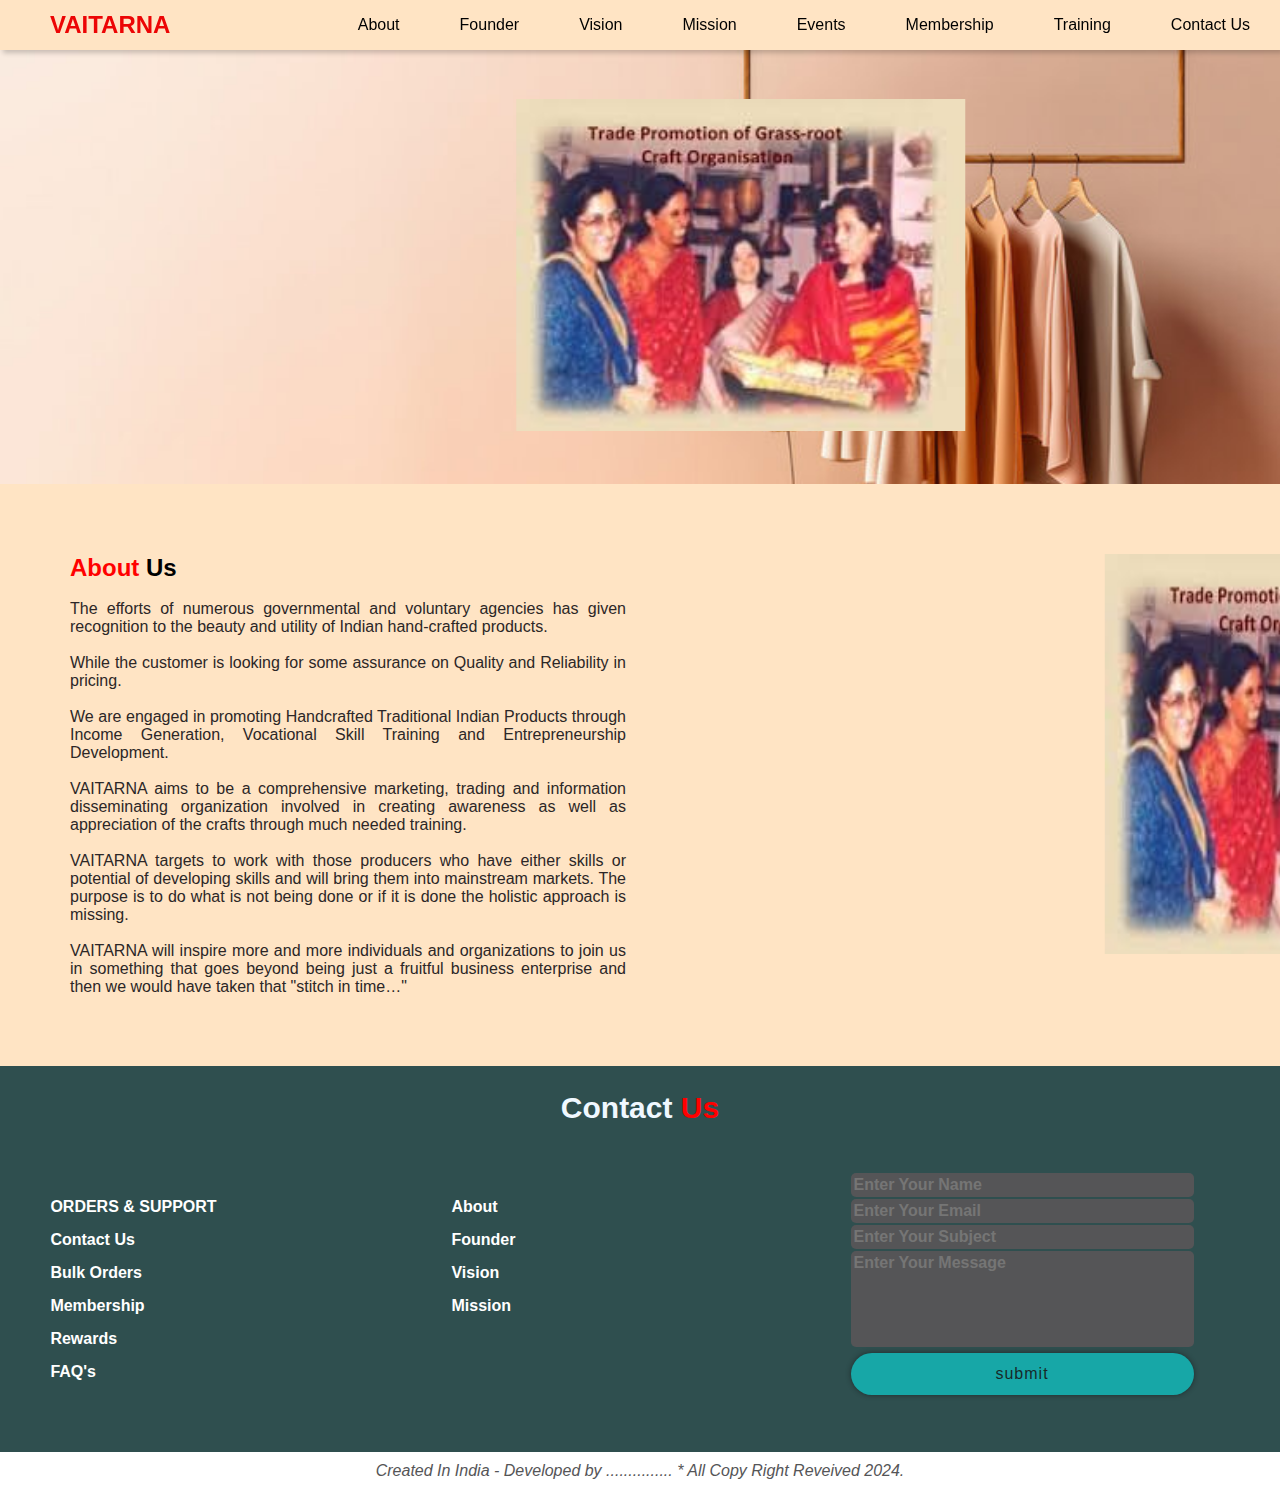
==== index.html @ c10f3e07 "Add files via upload" ====
<!DOCTYPE html>
<html lang="en">

<head>
    <meta charset="UTF-8">
    <meta name="viewport" content="width=device-width, initial-scale=1.0">
    <title>Vatrana</title>
    <link rel="stylesheet" href="index.css">
    <link rel="stylesheet" href="schroll.css">
    <link rel="stylesheet" href="https://cdnjs.cloudflare.com/ajax/libs/font-awesome/6.5.2/css/all.min.css" integrity="sha512-SnH5WK+bZxgPHs44uWIX+LLJAJ9/2PkPKZ5QiAj6Ta86w+fsb2TkcmfRyVX3pBnMFcV7oQPJkl9QevSCWr3W6A==" crossorigin="anonymous" referrerpolicy="no-referrer" />
    <script src="script.js"></script>
</head>


<body>
    <div class="header">
        <div class="logo">
            <a href=""><h2>VAITARNA</h2></a>
        </div>
        <Div class="menu">
            <nav>
                <ul class="sidebar">
                    <li onclick = hideSidebar()><a href="#"><svg xmlns="http://www.w3.org/2000/svg" height="26" viewBox="0 -960 960 960" width="26"><path d="m256-200-56-56 224-224-224-224 56-56 224 224 224-224 56 56-224 224 224 224-56 56-224-224-224 224Z"/></svg></a></li>
                    <li><a href="#about">ABOUT</a></li>
                    <li><a href="founder.html">FOUNDER</a></li>
                    <li><a href="founder.html">VISION</a></li>
                    <li><a href="mission.html">MISSION</a></li>
                    <li><a href="mission.html">EVENTS</a></li>
                    <li><a href="#">MEMBERSHIP</a></li>
                    <li><a href="#">TRAINING</a></li>
                    <li><a href="#contact">Contact Us</a></li>
                </ul>
                <ul>
                    <li class="hideOnMobile"><a href="#about">About</a></li>
                    <li class="hideOnMobile"><a href="founder.html">Founder</a></li>
                    <li class="hideOnMobile"><a href="founder.html">Vision</a></li>
                    <li class="hideOnMobile"><a href="mission.html">Mission</a></li>
                    <li class="hideOnMobile"><a href="mission.html">Events</a></li>
                    <li class="hideOnMobile"><a href="#">Membership</a></li>
                    <li class="hideOnMobile"><a href="#">Training</a></li>
                    <li class="hideOnMobile"><a href="#contact">Contact Us</a></li>
                    <li class="menu-button" onclick=showSidebar()><a href="#"><svg xmlns="http://www.w3.org/2000/svg" height="26" viewBox="0 -960 960 960" width="26"><path d="M120-240v-80h720v80H120Zm0-200v-80h720v80H120Zm0-200v-80h720v80H120Z"/></svg></a></li>
                </ul>
            </nav>
        </Div>
     </div>

<!-- ----------------------------------------------------------------------------------------- -->
    <Section class="home-image">
        <div class="about-img">
            <img src="/images/front-img-2.jpeg" alt="#">
            
        </div>
    </Section>

<!-- ----------------------------------------------------------------------------------------- -->

     <section id="about" class="home-front" >
        <div class="about-1">
            <h2>About <span>Us</span></h2>
            <br>
            <p>The efforts of numerous governmental and voluntary agencies has given recognition 
                to the beauty and utility of Indian hand-crafted products.</p>
            <br>
            <p>While the customer is looking for some assurance on Quality and Reliability in pricing.</p>
            <br>
            <p>
                We are engaged in promoting Handcrafted Traditional Indian Products through Income Generation, 
                Vocational Skill Training and Entrepreneurship Development.</p>
            <br>
            <p>VAITARNA aims to be a comprehensive marketing, trading and information disseminating organization 
                involved in creating awareness as well as appreciation of the crafts through much needed training.</p>
            <br>
            <p>VAITARNA targets to work with those producers who have either skills or potential of developing skills and will bring them into mainstream markets. 
                The purpose is to do what is not being done or if it is done the holistic approach is missing.</p>
            <br>
            <p>VAITARNA will inspire more and more individuals and organizations to join us in something that goes beyond being just a fruitful business enterprise and then we would have taken that
                "stitch in time…"</p>

        </div>
        <div class="about-img-div">
            <div class="about-img-2" id="aboutImgContainer">
                <img src="/images/front-img-2.jpeg" alt="">
            </div>
        </div>
     </section>

<!-- ----------------------------------------------------------------------------------------- -->


<footer id="contact">
    <div class="footer-div">
        <div class="head">
            <h2>Contact <span>Us</span></h2>
        </div>
        <div class="col">
            <div class="col-1">
                <ul>
                    <li><a href="#">ORDERS & SUPPORT</a></li>
                    <li><a href="#">Contact Us</a></li>
                    <li><a href="#">Bulk Orders</a></li>
                    <li><a href="#">Membership</a></li>
                    <li><a href="#">Rewards</a></li>
                    <li><a href="#">FAQ's</a></li>
                    
                </ul>
            </div>
            <div class="col-1">
                <ul>
                    <li><a href="#">About</a></li>
                    <li><a href="#">Founder</a></li>
                    <li><a href="#">Vision</a></li>
                    <li><a href="#">Mission</a></li>
                    <div class="social">
                        <a href="#"><i class="fa-solid fa-phone"></i></a>
                        <a href="#"><i class="fa-brands fa-whatsapp"></i></a>
                        <a href="#"><i class="fa-solid fa-envelope"></i></a>
                        <a href="#"><i class="fa-brands fa-facebook"></i></a>
                        <a href="#"><i class="fa-brands fa-youtube"></i></a>
                    </div>
                </ul>
                
            </div>

            <div class="col-3">
                <div class="contact-form">
                    <form action="">
                        <input type="" placeholder="Enter Your Name" required>
                        <input type="email" placeholder="Enter Your Email" required>
                        <input type="" placeholder="Enter Your Subject" >
                        <textarea name="" id="" cols="20" rows="5" placeholder="Enter Your Message" required></textarea>
                        <input type="submit" value="submit" class="send">
                    </form>
                </div>
            </div>
        </div>
    </div>
</footer>
<section class="copy-right">
    <p><em> Created In India - Developed by ...............   *  All Copy Right Reveived <i class="fa-solid fa-copyright"></i>  2024. </em></p>
</section>

</body>

</html>
---- index.css ----
* {
    margin: 0px;
    padding: opx;
    font-family: 'Poppins', sans-serif;
    box-sizing: border-box;
    text-decoration: none;
}


body {
    min-height: 100vh;
    font-family: 'Segoe UI', Tahoma, Geneva, Verdana, sans-serif;
}

.header {
    
    display: flex;
    background-color: bisque;
    backdrop-filter: blur(10px);
    box-shadow: 3px 3px 5px rgba(0, 0, 0, 0.2);
    height: 50px;
    justify-content: space-between;
}

.logo {
    line-height: 50px;
    padding-left: 50px;
    
}

.logo h2{
     color: rgb(236, 5, 5);
}

nav ul {
    width: 100%;
    list-style: none;
    display: flex;
    justify-content: flex-end;
    align-items: center;
}

nav a {
    height: 100%;
    padding: 0 30px;
    text-decoration: none;
    display: flex;
    align-items: center;
    color: black;
    height: 50px;
}

nav a:hover {
    background-color: coral;
}

/* --------------------------------- */
.sidebar {
    position: fixed;
    top: 0;
    right: 0;
    height: 100vh;
    width: 250px;
    z-index: 1000;
    background-color:bisque;
    /* backdrop-filter: blur(10px); */
    box-shadow: -10px 0 -10px rgba(0, 0, 0, 0.5);
    display: none;
    flex-direction: column;
    align-items: flex-start;
    justify-content: flex-start;
}

.sidebar li {
    width: 100%;
}

.sidebar a {
    width: 100%;
}

.menu-button {
    display: none;
}

@media (max-width:800px) {
    .hideOnMobile {
        display: none;
    }
    .menu-button {
        display: block;
    }
    .home-image{
        justify-content: center;
    }

}

@media(max-width:400px) {
    .sidebar {
        width: 100%;
    }
    .home-image{
        justify-content: center;
    }
}

/* ------------------------------------------------------------------------------------------- */

/* ----------------------------------------home-front----------------------------------------- */

.home-image{
    display: flex;
    width: 100%;
    padding: 40px;
    background-image: url(/images/background.jpg);
    background-size: cover;
    /* background-repeat: no-repeat;
    background-position: center; */
}

.about-img {
    justify-content: center;
    /* overflow: auto; */
    align-items: center;
    position: relative;
    /* z-index: 1; */
}

.about-img img{
    padding: 2%;
    width: 100%;
    height: 350px;
    align-items: center;
    transform: translateX(100%);
    animation: slideInFromLeft 1.5s ease forwards;
}

@keyframes slideInFromLeft {
    0% {
        opacity: 0;
        transform: translateX(-100%);
    }
    100% {
        opacity: 1;
        transform: translateX(0);
    }
}
/* --------------------------------------------------------------------------------------------- */



/* ----------------------------------------home-front----------------------------------------- */
.home-front{
    width: 100%;
    height: auto;
    background-color: bisque;
    display: flex;
    flex-wrap: wrap;
    justify-content: space-between;
    padding: 50px;

  
}

.about-1 h2{
    color: red;
    align-items: center;
    justify-content: center;
}
.about-1 span{
    color: black;
}

.about-1{
    width: 50%;
    text-align: justify;
    flex: 1;
    padding: 20px;
    /* box-shadow: 0 0 10px rgba(250, 92, 92, 0.1); */
}

.about-1 p{
    color: rgb(44, 39, 39);
}

.about-img-div{
   
    justify-content: center; /* Center image horizontally */
    align-items: center; 
}
.about-img-2{
    width: 100%;
    align-items: center;
    /* flex: 1; */
    flex-wrap: wrap;
    /* justify-content: center; 
    align-items: center;  */
}

.about-img-2 img{
    /* flex: 1; */
    width: 70%;
    height: 400px;
    padding: 10 ;
    margin-left: 50px;
    margin-top: 20px;
    
    transform: translateX(100%);

    /* max-width: 100%; 
    height: auto;
    max-height: 400px; */


}


.about-img-2.slide-in img {
    animation: slideInFromRight 1.5s ease forwards;
}

@keyframes slideInFromRight {
    0% {
        opacity: 0;
        transform: translateX(100%);
    }
    100% {
        opacity: 1;
        transform: translateX(0);
    }
}

/* ----------------------------------------footer----------------------------------------- */

.footer-div{
    background-color: darkslategray;
    max-width: 100%;
    height: auto;
    display: flex;
    flex-direction: column;
    align-items: center;
}
.head h2{
    width: 100%;
    margin-top: 25px;
    justify-content: center;
    color: aliceblue;
    font-size: 30px;
}

.head span{
    color: red;
    font-size: 30px;
}

.col{
    display: flex;
    flex-wrap: wrap;
    justify-content: space-between;
    align-items: center;
    width: 100%;
    padding: 3%;
    flex: 1;
}

.col-1{
    width: 20%;
    height: 200px;
    padding: 10px;
    justify-content: center;
    flex: 1;

}


.col-1 ul {
    width: 100%;
    list-style: none;
    align-items: center;
    padding: 0px;
}

.col-1 ul li {
    margin-bottom: 15px;
    font-weight: bold;
    
}

.col-1 ul li a{
    color: white;
}

.col-1 ul li :hover, .social a:hover{
    font-weight: bold;
    color: red ;
    text-shadow: 0 0 10px rgba(255, 0, 0, 0.5);
}

.col-1 a {
    height: 100%;
    padding: 2px;
    text-decoration: none;
    align-items: center;
}

.social{
    margin-top: 30px;
    justify-content: space-between;
}
.social a{
    color: white;
    font-size: 20px;
    
}




.col-3{
    width: 50%;
    height: 250px;
    padding: 10px;
    flex: 1;
}


/* .contact-form form{
 width: 100%;
 height: auto;

} */

.contact-form form input,form textarea{
    border: none;
    outline: none;
    width: 90%;
    padding: 3px;
    background:#555557;
    color: #000000;
    font-size: 1rem;
    font-weight: 600;
    margin-bottom: 2px;
    border-radius: 5px;
    align-items: center;

}

.contact-form textarea{
    resize: none; 
    height: auto;
} 

.contact-form form .send{
    display: inline-block;
    padding: 12px 28px;
    background: aqua;
    border-radius: 40px;
    color: red;
    font-size: 16px;
    color: black;
    letter-spacing: 1px;
    text-decoration: none;
    font-weight: 500;
    opacity: 50%; 
    animation-delay: 2s;
   animation: slideTop 1s ease forwards;
    box-shadow: 0 0 5px rgb(19, 10, 11);
}

.contact-form form .send:hover{
    background-color: yellow;
    color: black;
    box-shadow: 0 0 20px aqua;
}

.copy-right{
    height: 30px;
    width: 100%;
    margin-top: 10px; 
    margin-bottom: 10px;
    align-items: center;
    justify-content: center;
    text-align: center;
}
.copy-right p{
   color: #555557;

}




/* -----------------------------------------------Founder-page----------------------------------------------- */

.sec-1{

    width: 100%;
    padding: 2%;
    height: auto;
    display: flex;
    flex-wrap: wrap;
    justify-content: space-between;
    align-items: center;
    background-color: beige;
    text-align: justify;
    
}

.sec-1-col p{
    color: #555557;
}

.sec-1-head{
    margin-top: 20px;
    width: 100%;
    text-align: center;
}
.sec-1-head h2{
    color: red;
    font-weight: bold;
    font-size: 30px;

}

.sec-1-head span{
    color: rgb(8, 8, 8);
    font-weight: bold;
    font-size: 25px;
}

.sec-1-list{
    width: 100%;
    padding: 5%;
    height: auto;
    display: flex;
    flex-wrap: wrap;
    justify-content: center;
    align-items: center;
}

.sec-1-col{
    /* width: 50%; */
    display: flex;
    flex-wrap: wrap;
    /* align-items: center;
    justify-content: center; */
}

.sec-1-img{
    margin-top: 20px;
    width: 100%;
    display: flex;
    flex-wrap: wrap;
    justify-content: center;
    align-items: center;
}

.sec-1-img img{
    border-radius: 10px;
    /* margin: 5%;
    padding: 5%; */
    box-shadow: 0 0 5px rgb(19, 10, 11);
}




.sec-2{
    max-width: 100%;
    height: auto;
    padding: 2%;
    background-color: darkslategray;

}

/* .sec-2-head{
    align-items: center;
    justify-content: center;
} */

.sec-2-head h2{
    color: red;
    font-weight: bold;
    font-size: 30px;
    text-align: center;
    margin-bottom: 20px;

}

.sec-2-head span{
    color: white;
    font-weight: bold;
    font-size: 25px;
}

.line {
    height: 5px;
    background: linear-gradient(to right, 
        rgba(255,0,0,1) 0%, 
        rgba(255,165,0,1) 14.3%, 
        rgba(255,255,0,1) 28.6%, 
        rgba(0,255,0,1) 42.9%, 
        rgba(0,127,255,1) 57.2%, 
        rgba(0,0,255,1) 71.5%, 
        rgba(139,0,255,1) 85.8%, 
        rgba(255,0,0,1) 100%
    );
}

.sec-2-list{
    padding: 5%;
    height: auto;
    display: flex;
    flex-wrap: wrap;
    justify-content: space-around;
    align-items: center;

}
.sec-2-col{
    align-items: center;
    justify-content: center;
    text-align: justify;
    color: rgb(40, 241, 141);
    font-weight: bold;

}

.sec-2-col ul li{
    width: 100%;
    list-style:circle;
    justify-content: center;
    text-align: justify;
    /* align-items: center; */
    margin-top: 3px;
    margin-top: 10px;
    
}

.sec-2-col  a{
    color: antiquewhite;
}

.sec-2-col a:hover{
    color: rgb(253, 3, 3);
}


.ev-image{
    width: 100%;
    height: auto;
    padding: 2%;  
    background-color: aliceblue;  
}

.ev-images{
    width: 100%;
    height: auto;
    display: flex;
    flex-wrap: wrap;
    justify-content: space-around; 
}

.ev-images img{
    height: 200px;
    width: 200px;
    border-radius: 10px;
    filter: grayscale(100%);
    transition: filter 0.4s ease, transform 0.4s ease; 
    /* transform-origin: bottom; */

}

.ev-images img:hover {
    filter: grayscale(0%);
    transform: scaleY(1.3);
}
---- schroll.css ----
::-webkit-scrollbar {
    width: 10px;
  }
  
  
  ::-webkit-scrollbar-track {
    background: #f1f1f1; 
  }
  

  ::-webkit-scrollbar-thumb {
    background: linear-gradient(to bottom, #e1f56e, #eeeb43); 
    border-radius: 6px; 
  }
  

  ::-webkit-scrollbar-thumb:hover {
    background: linear-gradient(to bottom, #1de0a6, #2E8B57);
  }
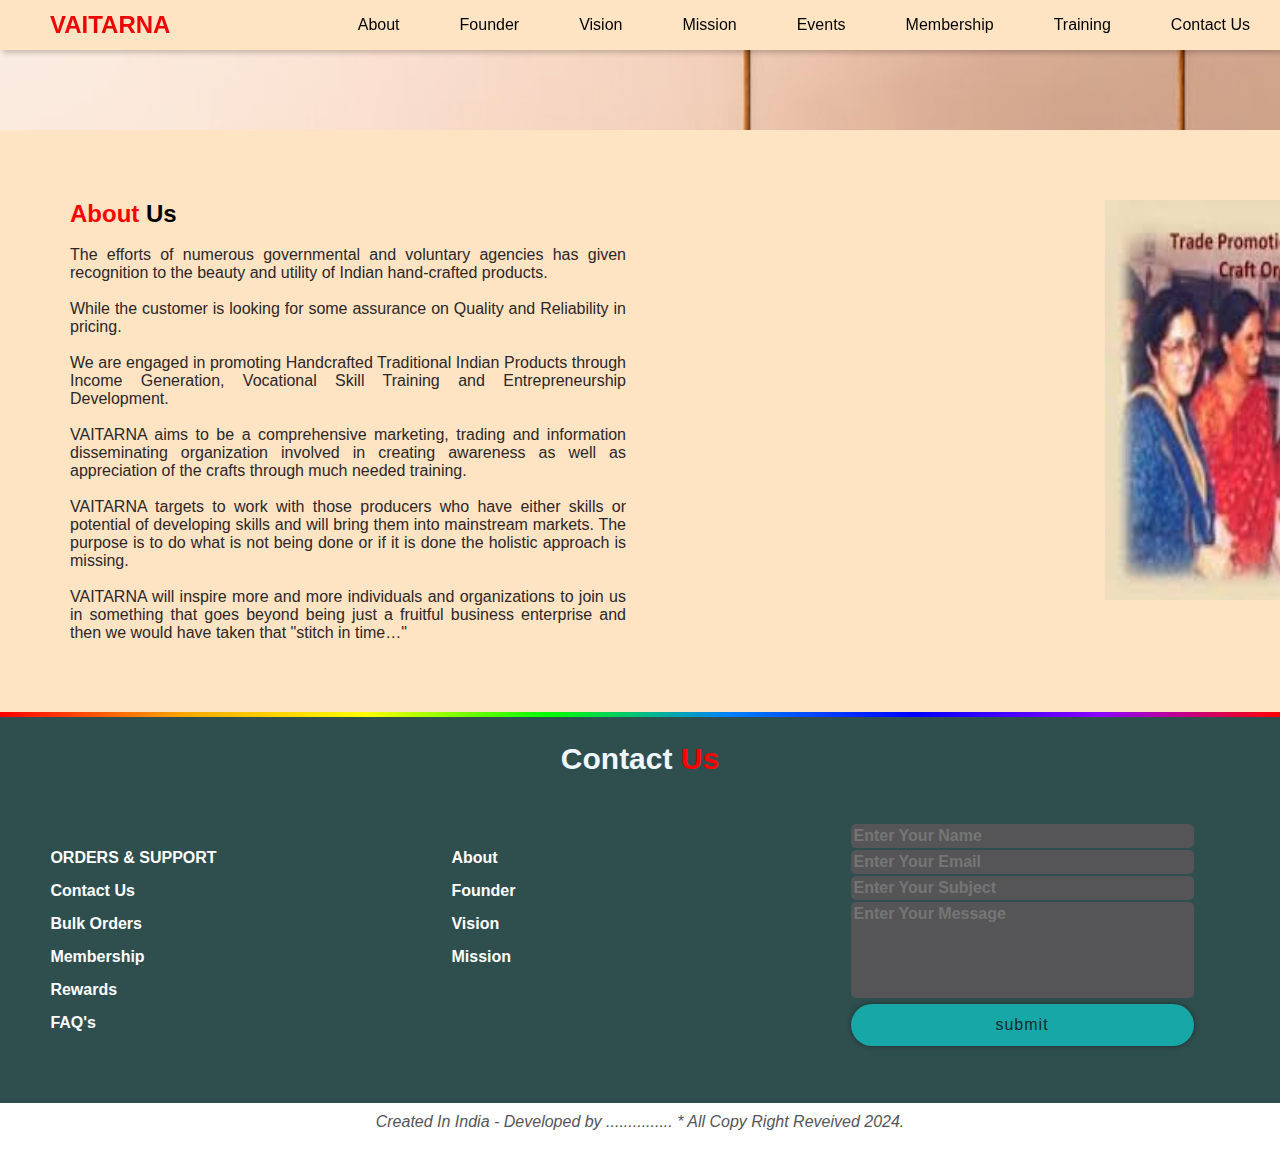
==== commit df28126a: "Update index.html" ====
--- a/index.html
+++ b/index.html
@@ -26,8 +26,8 @@
                     <li><a href="founder.html">VISION</a></li>
                     <li><a href="mission.html">MISSION</a></li>
                     <li><a href="mission.html">EVENTS</a></li>
-                    <li><a href="#">MEMBERSHIP</a></li>
-                    <li><a href="#">TRAINING</a></li>
+                    <li><a href="membership.html">MEMBERSHIP</a></li>
+                    <li><a href="#training">TRAINING</a></li>
                     <li><a href="#contact">Contact Us</a></li>
                 </ul>
                 <ul>
@@ -36,8 +36,8 @@
                     <li class="hideOnMobile"><a href="founder.html">Vision</a></li>
                     <li class="hideOnMobile"><a href="mission.html">Mission</a></li>
                     <li class="hideOnMobile"><a href="mission.html">Events</a></li>
-                    <li class="hideOnMobile"><a href="#">Membership</a></li>
-                    <li class="hideOnMobile"><a href="#">Training</a></li>
+                    <li class="hideOnMobile"><a href="membership.html">Membership</a></li>
+                    <li class="hideOnMobile"><a href="#training">Training</a></li>
                     <li class="hideOnMobile"><a href="#contact">Contact Us</a></li>
                     <li class="menu-button" onclick=showSidebar()><a href="#"><svg xmlns="http://www.w3.org/2000/svg" height="26" viewBox="0 -960 960 960" width="26"><path d="M120-240v-80h720v80H120Zm0-200v-80h720v80H120Zm0-200v-80h720v80H120Z"/></svg></a></li>
                 </ul>
@@ -47,10 +47,7 @@
 
 <!-- ----------------------------------------------------------------------------------------- -->
     <Section class="home-image">
-        <div class="about-img">
-            <img src="/images/front-img-2.jpeg" alt="#">
-            
-        </div>
+        <!-- <div>Vatrana</div> -->
     </Section>
 
 <!-- ----------------------------------------------------------------------------------------- -->
@@ -87,7 +84,7 @@
 
 <!-- ----------------------------------------------------------------------------------------- -->
 
-
+<div class="line"></div>
 <footer id="contact">
     <div class="footer-div">
         <div class="head">
@@ -141,5 +138,4 @@
 </section>
 
 </body>
-
-</html>+</html>
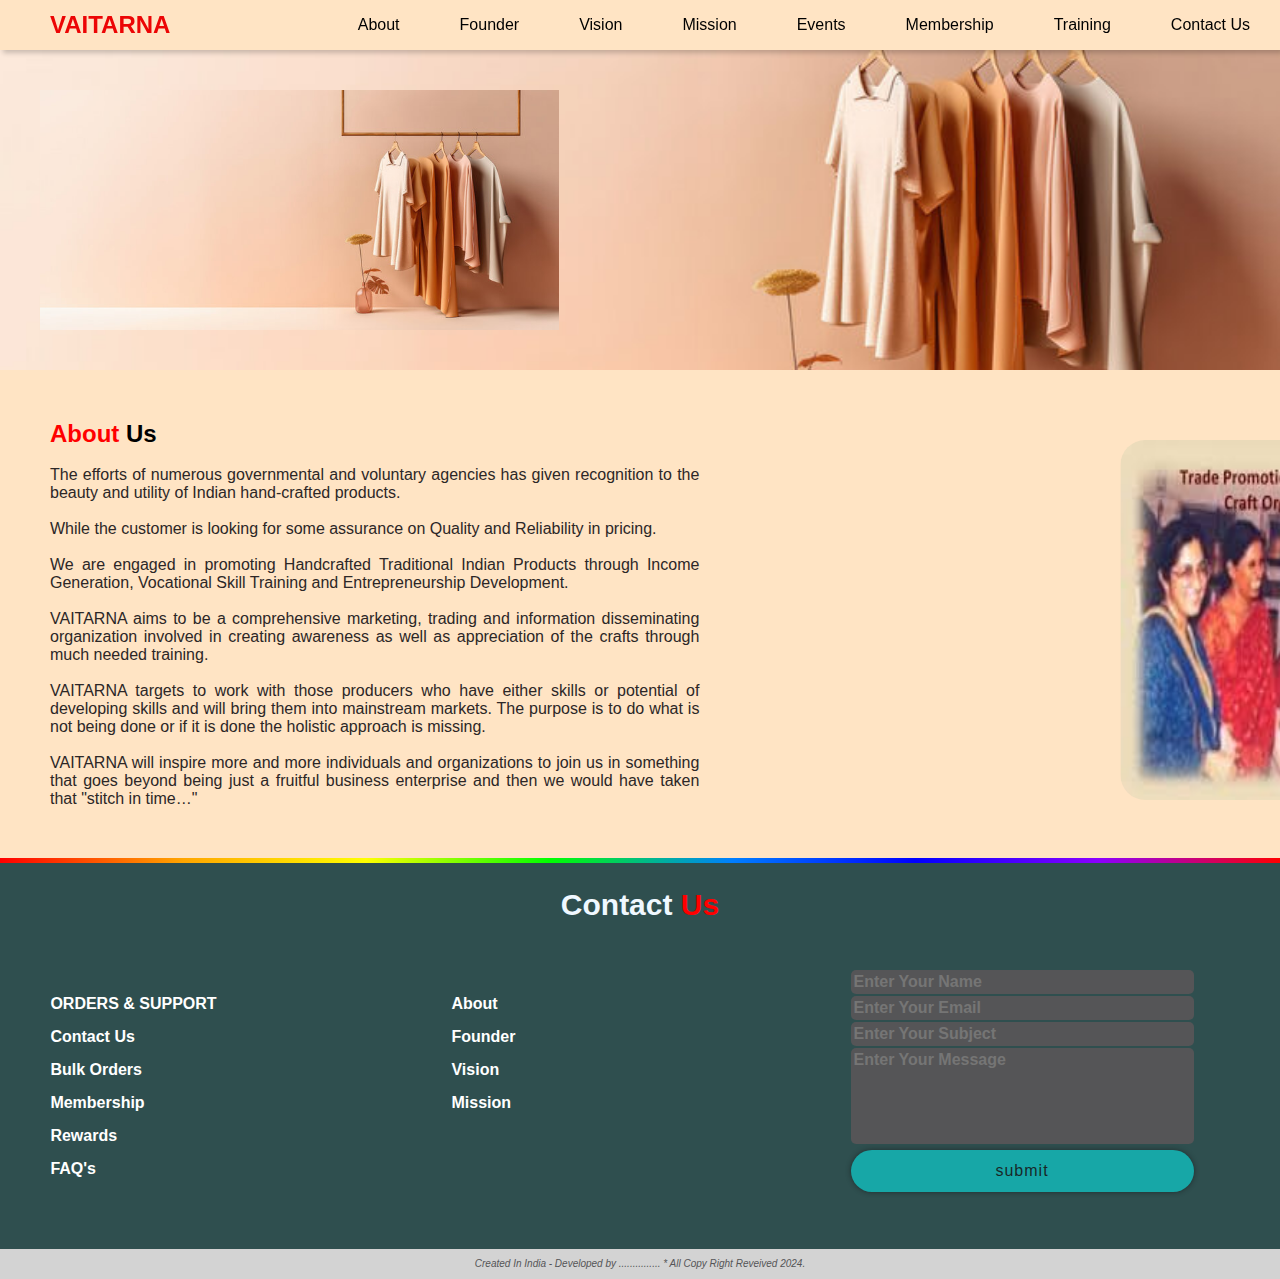
==== commit b4921872: "Update index.html" ====
--- a/index.html
+++ b/index.html
@@ -47,7 +47,7 @@
 
 <!-- ----------------------------------------------------------------------------------------- -->
     <Section class="home-image">
-        <!-- <div>Vatrana</div> -->
+       <img src="/images/background.jpg" alt="">
     </Section>
 
 <!-- ----------------------------------------------------------------------------------------- -->
--- a/index.css
+++ b/index.css
@@ -21,6 +21,7 @@
     box-shadow: 3px 3px 5px rgba(0, 0, 0, 0.2);
     height: 50px;
     justify-content: space-between;
+    /* position: fixed; */
 }
 
 .logo {
@@ -63,14 +64,16 @@
     height: 100vh;
     width: 250px;
     z-index: 1000;
-    background-color:bisque;
-    /* backdrop-filter: blur(10px); */
+    background-color:bisque; 
+     backdrop-filter: blur(10px); 
     box-shadow: -10px 0 -10px rgba(0, 0, 0, 0.5);
     display: none;
     flex-direction: column;
     align-items: flex-start;
-    justify-content: flex-start;
-}
+    justify-content: flex-start; 
+}
+
+
 
 .sidebar li {
     width: 100%;
@@ -113,29 +116,14 @@
 .home-image{
     display: flex;
     width: 100%;
+    height: 25vmax;
     padding: 40px;
-    background-image: url(/images/background.jpg);
+    background-image: url(./images/background.jpg);
     background-size: cover;
-    /* background-repeat: no-repeat;
-    background-position: center; */
-}
-
-.about-img {
-    justify-content: center;
-    /* overflow: auto; */
-    align-items: center;
-    position: relative;
-    /* z-index: 1; */
-}
-
-.about-img img{
-    padding: 2%;
-    width: 100%;
-    height: 350px;
-    align-items: center;
-    transform: translateX(100%);
-    animation: slideInFromLeft 1.5s ease forwards;
-}
+    background-repeat: no-repeat;
+    background-position: center;
+}
+
 
 @keyframes slideInFromLeft {
     0% {
@@ -147,8 +135,12 @@
         transform: translateX(0);
     }
 }
-/* --------------------------------------------------------------------------------------------- */
-
+/* -------------------------------------onclick on menu chabge colour-------------------------------------------------------- */
+
+.sidebar a.active {
+    background-color: coral;
+    color: white;
+}
 
 
 /* ----------------------------------------home-front----------------------------------------- */
@@ -177,8 +169,6 @@
     width: 50%;
     text-align: justify;
     flex: 1;
-    padding: 20px;
-    /* box-shadow: 0 0 10px rgba(250, 92, 92, 0.1); */
 }
 
 .about-1 p{
@@ -193,26 +183,19 @@
 .about-img-2{
     width: 100%;
     align-items: center;
-    /* flex: 1; */
-    flex-wrap: wrap;
-    /* justify-content: center; 
-    align-items: center;  */
+    justify-content: center;
+    flex-wrap: wrap;
+
 }
 
 .about-img-2 img{
-    /* flex: 1; */
     width: 70%;
-    height: 400px;
-    padding: 10 ;
+    height: 40vh;
+    /* padding: 5% ; */
     margin-left: 50px;
     margin-top: 20px;
-    
     transform: translateX(100%);
-
-    /* max-width: 100%; 
-    height: auto;
-    max-height: 400px; */
-
+    border-radius: 25px;
 
 }
 
@@ -376,16 +359,16 @@
 }
 
 .copy-right{
-    height: 30px;
-    width: 100%;
-    margin-top: 10px; 
-    margin-bottom: 10px;
+    background-color: lightgray;
+    line-height: 30px;
+    width: 100%;
     align-items: center;
     justify-content: center;
     text-align: center;
 }
 .copy-right p{
    color: #555557;
+   font-size: 10px;
 
 }
 
@@ -408,9 +391,16 @@
     
 }
 
-.sec-1-col p{
+/* .sec-1-col {
     color: #555557;
-}
+} */
+
+ .para-h{
+    font-size: 18px;
+    color: red;
+    font-weight: bold;
+    margin-top: 10px;
+ }
 
 .sec-1-head{
     margin-top: 20px;
@@ -432,7 +422,7 @@
 
 .sec-1-list{
     width: 100%;
-    padding: 5%;
+    padding: 10px;
     height: auto;
     display: flex;
     flex-wrap: wrap;
@@ -441,11 +431,11 @@
 }
 
 .sec-1-col{
-    /* width: 50%; */
     display: flex;
     flex-wrap: wrap;
     /* align-items: center;
     justify-content: center; */
+    margin-top: 25px;
 }
 
 .sec-1-img{
@@ -453,18 +443,23 @@
     width: 100%;
     display: flex;
     flex-wrap: wrap;
-    justify-content: center;
-    align-items: center;
+    justify-content: space-around;
+    /* align-items: center; */
+    padding: 2px;
 }
 
 .sec-1-img img{
     border-radius: 10px;
-    /* margin: 5%;
-    padding: 5%; */
+    /* margin: 5% ; */
+    filter: blur(3px); /* Adjust the blur radius as needed */
+    transition: filter 0.4s ease; /* Add smooth transition effect */
     box-shadow: 0 0 5px rgb(19, 10, 11);
 }
 
-
+.sec-1-img img:hover {
+    filter: blur(0px); /* Adjust the blur radius as needed */
+    transition: filter 0.4s ease; /* Add smooth transition effect */
+}
 
 
 .sec-2{
@@ -574,5 +569,36 @@
 
 .ev-images img:hover {
     filter: grayscale(0%);
-    transform: scaleY(1.3);
-}
+    transform: scaleY(1.1);
+}
+
+
+
+
+/* Table decor */
+/* Add any styling here */
+.container {
+    padding: 3%;
+    width: 100%;
+    margin: auto;
+    /* border: 5px solid #ccc; */
+    border-collapse: collapse;
+    background-color: bisque;
+}
+th, td {
+    border: 1px solid #ccc;
+    padding: 8px;
+    text-align: left;
+    width: 20%;
+}
+th {
+    background-color: #f2f2f2;
+}
+
+tr {
+    transition: background-color 0.5s ease;
+}
+
+tr:hover{
+    background-color: #ccc;
+}
